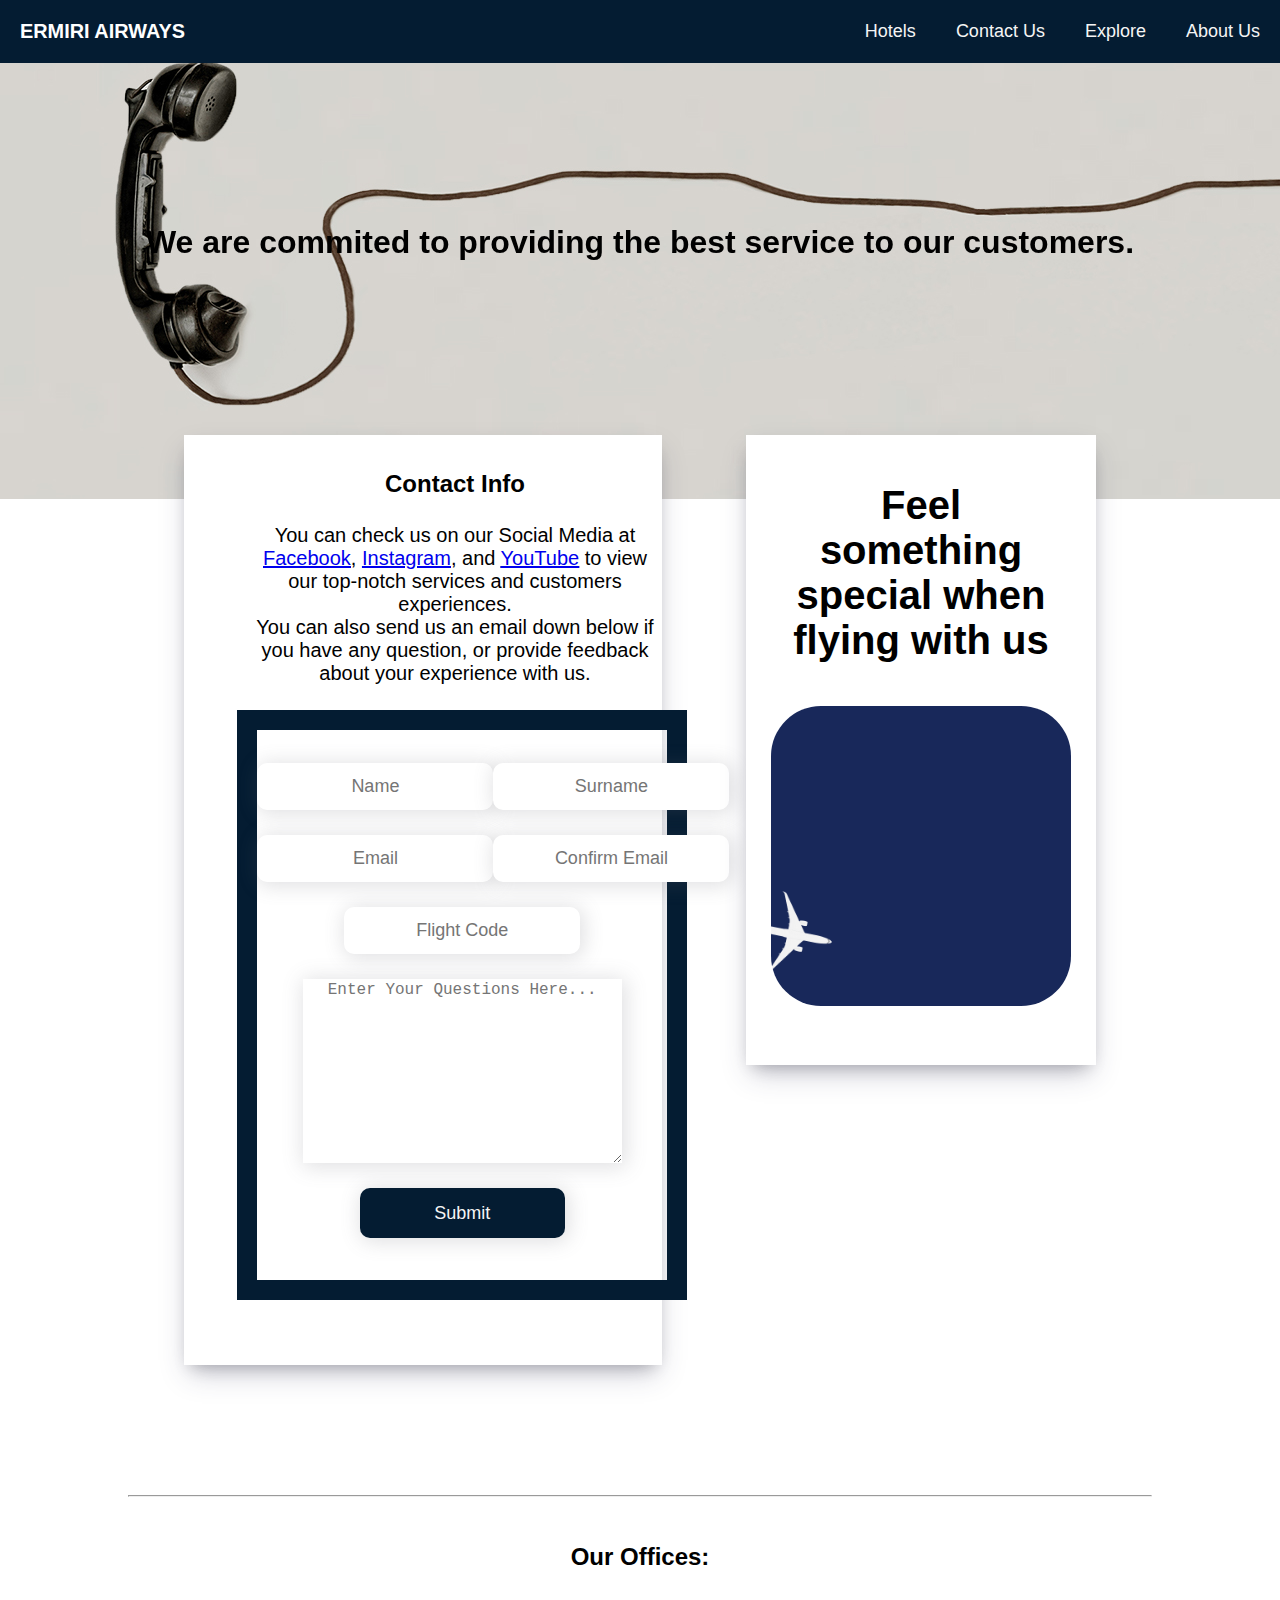
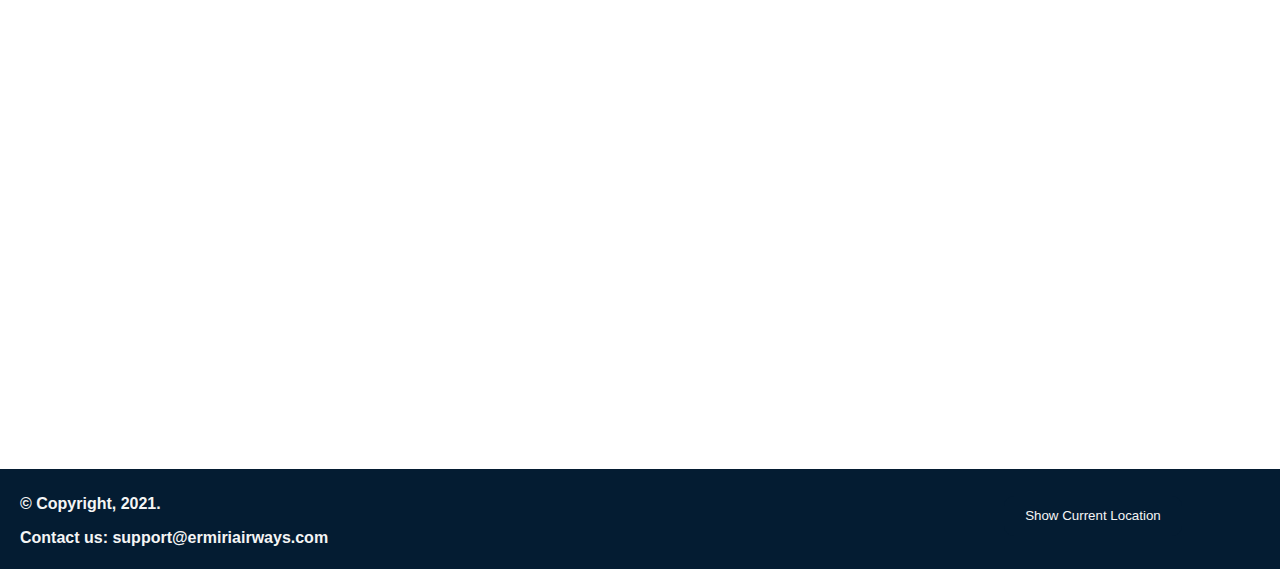
==== contact_us.html @ c6a0b3b7 "Web and Mobile 1 - Project" ====
<!DOCTYPE html>
<html>

<head>
    <meta charset="UTF-8">
    <title>Contact Us</title>
    <link rel="stylesheet" href="CSS/contact_us.css">
    <!--Link the corresponding CSSfile to the contact_us.html-->
</head>

<body>

    <div class="navbar">
        <!--The navigation part at the top, contaning the name, and links to other html-s-->
        <div class="nav_left">
            <!--Adding a DIV for the left part of the first "navbar"-->
            <div>
                <a href="main_page.html">
                    <h3>ERMIRI AIRWAYS</h3>
                </a>
                <!--The top most left h3 tag, containing the name:Ermiri Airways-->
            </div>

        </div>

        <div class="nav_right">
            <!--Creating the div for the right part of the navigation bar-->
            <div class="lnk1"><a href="hotels.html">Hotels</a> </div>
            <!--First link which sends you to the Hotels page-->
            <div class="lnk1"><a href="contact_us.html">Contact Us</a></div>
            <!--Second link which sends you to the Contact Us page-->
            <div class="lnk1"><a href="explore.html">Explore</a></div>
            <!--Third link which sends you to the Explore page-->
            <div class="lnk1"><a href="about_us.html">About Us</a> </div>
            <!--Fourth link which sends you to the About Us page-->
        </div>
    </div>

    <div class="topcolor">
        <!--Created a div for the first image appearing at the top of the page-->
        <p>
        <h1 class="intro">We are commited to providing the best service to our customers.</h1>
        <!--The header which appears at the center of the first image-->
        </p>
    </div>

    <!-- Big Box -->
    <div class="second_part">
        <!--The div for the second part of the page which contains two boxes-->
        <div class="big_box">
            <!--The div for the big box containing the contact info text and the feedback form-->
            <div class="p_big">
                <!--The div for the part of the box that contains the contact info text-->
                <h2 class="contactinfo">Contact Info</h2>
                <!--The header for the Contact Info at the top-->
                <p>You can check us on our Social Media at <u><a href="#">Facebook</a></u>, <u><a
                            href="#">Instagram</a></u>, and <u><a href="#">YouTube</a></u> to view our top-notch
                    services and customers experiences.
                    <br>You can also send us an email down below if you have any question, or provide feedback about
                    your experience with us.
                </p>
                <!--The text contained in the page-->
                <div class="blue_border" id="b_border">

                    <div class="name_surname">
                        <!--The div for the name and surname input boxes-->
                        <input type="text" id="name" class="name" placeholder="Name">
                        <input type="text" id="surname" class="surname" placeholder="Surname">
                    </div>

                    <div class="email_confirm">
                        <!--The div for the email and confirm email input boxes-->
                        <input type="email" id="email_1" class="email" placeholder="Email">
                        <input type="email" id="email_2" class="email" placeholder="Confirm Email">
                    </div>

                    <div class="t_num">
                        <!--The div for the flight code input box-->
                        <input type="text" id="fly" class="ticket_number" placeholder="Flight Code">
                    </div>

                    <div class="comment">
                        <!--The div for the comment box area-->
                        <textarea name="comment" id="comm" class="comment_question" cols="30" rows="10"
                            placeholder="Enter Your Questions Here..."></textarea>
                    </div>

                    <div class="submit_btn">
                        <!--The div for the submit button-->
                        <button class="btn_submit" onclick="emailcheck()">Submit</button>
                        <!--The sumbit button has function attached to it for the JS we will use later in the code-->
                    </div>
                </div>

            </div>
        </div>

        <!-- Small Box -->
        <div class="small_box">
            <!-- This div creates the second smaller box on right side of the page-->
            <div class="p_small">
                <!--This div contains only the text inside the box-->
                <h1>Feel something special when flying with us</h1>
                <!--The header that contains the slogan inside the box-->
            </div>

            <div class="plane_gif">
                <!--This div is used to store the plane gif-->
                <img class="photo_plane" src="Photos/plane.gif" alt="" width="300px">
                <!--The stored in the box has a width of 300px-->
            </div>
        </div>

    </div>

    <button onclick="topFunction()" id="myBtn" title="Go to top">Top</button>



    <!--The JavaScript we will use for showing us whether the emails are the same, if the message has been sent successfully or have an alert if the message was not filled-->
    <script>

        function emailcheck() { //the function we've created is emailcheck and is called whenever we click the submit button

            var n = document.getElementById("name").value //whatever value is placed on id name is then stored on a variable called n here//
            var s = document.getElementById("surname").value //whatever value is placed on id surname is then stored on a variable called s here//
            var f = document.getElementById("fly").value //whatever value is placed on id fly is then stored on a variable called f here//
            var c = document.getElementById("comm").value //whatever value is placed on id comm is then stored on a variable called c here//

            var e1 = document.getElementById("email_1").value //the email placed in the first email box is stored on a variable called e1//
            var e2 = document.getElementById("email_2").value //the email placed in the confirm email box is stored on a variable called e2//

            if (n != "" && s != "" && f != "" && c != "") { //the if statement will check all the variable n s f c whether they are filled or not
                if (e1 != e2) { //if the values stored on e1 and e2 do not match show the below alert box
                    alert("Emails Are Not The Same!")
                } else {
                    alert("Your Message Has Been Received Successfully!") //if they do match it will show this alert box that the message is sent successfully
                    document.getElementById("b_border").style.borderColor = "#30c230" //after the alert box is gone the border of the box will change its color to #30c230
                }
            } else {
                alert("Please Fill Out The Form...") // if there is no value placed on the input boxes the function will then display an alert box to fill out the form after the submit button is pressed 
            }

        }


        //Get the button
        var mybutton = document.getElementById("myBtn");

        // When the user scrolls down 20px from the top of the document, show the button
        window.onscroll = function () { scrollFunction() };

        function scrollFunction() {
            if (document.body.scrollTop > 20 || document.documentElement.scrollTop > 20) {
                mybutton.style.display = "block";
            } else {
                mybutton.style.display = "none";
            }
        }

        // When the user clicks on the button, scroll to the top of the document
        function topFunction() {
            document.body.scrollTop = 0;
            document.documentElement.scrollTop = 0;
        }

    </script>
    <br><br><br><br>
    <!--A break between the box and the map-->
    <div class="hr">
        <hr>
    </div>
    <!--This div we used it for creating a horizontal line between the boxes and the map-->

    <div class="map">
        <!--The div is used for placing the map-->
        <h2 class="h2map">Our Offices:</h2>
        <!--This header shows the Our offices: text-->
        <iframe class="location"
            src="https://www.google.com/maps/embed?pb=!1m14!1m8!1m3!1d11752.369133781269!2d21.0295084!3d42.5745637!3m2!1i1024!2i768!4f13.1!3m3!1m2!1s0x0%3A0x7bd7c5dfd98fabc!2sPristina%20International%20Airport%20%E2%80%9CAdem%20Jashari%E2%80%9D!5e0!3m2!1sen!2s!4v1639581459560!5m2!1sen!2s"
            width="600" height="450" style="border:0;" allowfullscreen="" loading="lazy"></iframe>
        <!--The iframe tag will show the rectangular region containing the map for our offices where we can put google maps document inside it-->
    </div>


    <div class="div_foot">
        <!--This is for putting the footer-->
        <footer>
            <!--The footer tag that is used-->
            <div class="container">
                <!--This div will display inside the footer the copyright text and the link to the email-->
                <p>&copy; Copyright, 2021.</p>
                <a href="#">Contact us: support@ermiriairways.com</a>
            </div>
            <div class="btn">
                <!-- This button was created to call the function "getLocation()" and we assignef it the class"scl" to style it bettter -->
                <button type="button" onclick="getLocation()" class="scl">Show Current Location</button>
                <!-- This div with the id"right" was assigned to excecute the function, and it will change its innerHTML if the function is supported by browser -->
                <div id="right">
                </div>
            </div>
            <!-- We assigned the script tag a class to make it float to the right, and contains the javascript code -->
            <script class="js">
                //We assigned variable x to get the HTML from the div with the id "right", into "Geolocation is not supported by this browser." if the function doesn't get excecuted.
                var x = document.getElementById("right");
                function getLocation() {
                    //if the function is supported by the browser, it will call the function "showPosition()"
                    if (navigator.geolocation) {
                        navigator.geolocation.getCurrentPosition(showPosition);
                    } else {
                        x.innerHTML = "Geolocation is not supported by this browser.";
                    }
                }
                //when this function will be called, it will change the innerHTML of the div "right" into your current latitude and longitude 
                function showPosition(position) {
                    x.innerHTML = "Latitude: " + position.coords.latitude +
                        "<br>Longitude: " + position.coords.longitude;
                }
            </script>

        </footer>
    </div>
</body>

</html>
---- CSS/contact_us.css ----
html{
    scroll-behavior: smooth; /*Scrolling behaviour the down the page is smooth*/
}

body{
    font-family:'Segoe UI', Tahoma, Geneva, Verdana, sans-serif; 
    min-width: 930px; /*minimum width is set to 930px*/
    top: 0; /*margin from the top is 0*/
    left: 0; /*margin from the top is 0*/
    width: 100%; /*width of the content is the same as the screen width*/
    margin: 0; /*margin is set to 0*/
}

.topcolor{
    height: 500px; /*the height of the topcolor class is 500px*/
    background-color: rgb(41, 41, 41); /*background color is rgb(41,41,41)*/
    margin-top: -85px; /*margin from the top of this class is up 85px*/
    background-image: url(../Photos/phone2.jpg); /*sets the image we want to put in the background*/
    background-repeat: no-repeat; /*no repetition of the background image*/
    text-align:center; /*puts the text position in the center*/
   
}

h1.intro{
    position: relative; /*the position of this element is put relative to where it's supposed to be*/
    top: 225px; /*margin from the top of this element is put to 225px*/
}

.nav_left a{
    text-decoration: none; /*puts no decoration for the links displayed*/
    color: #fff; /*color of the links is white*/
    font-size: 17px; /*font size is 17px*/
}

.nav_left a:hover{
    transform: scale(1.15, 1.15); /*a 2D transformation is put when we hover above the links */
    transition: 100ms ease-in-out ; /*transition is due at 100ms with ease-in-out*/
}

.nav_right a{
    text-decoration: none; /*puts no decoration for the links displayed*/
    font-size: 18px; /*font size is 18px*/
    color: whitesmoke; /*color is set as whitesmoke*/
    
}

.nav_right a:hover{
    transform: scale(1.15, 1.15); /*a 2D transformation is put when we hover above the links */
    transition: 100ms ease-in-out ; /*transition is due at 100ms with ease-in-out*/
}

.navbar {
    background-color: #041C32; /*the background color of the navigation bar is #042C32*/
    position: sticky; /*the element sticks to its position whenever we scroll dowm */
    top: 0%; /*margin from the top is 0%*/
    
    display: flex; /* the element's display layout is flexed */
    justify-content: space-between; /*puts a space between elements*/
}

.navbar div {
    display: flex; /* the element's display layout is flexed */
    justify-content: space-between; /*puts a space between elements*/
}

.nav_left{
    color: #041C32; /*the color is set to #041C32*/
    align-items: center; /*the items are aligned in the center*/
}

.nav_left div{
    margin: 0 20px; /*margin area  for left-right is 20px and 0 for up-down */
}

.nav_right{
    align-items: center; /*elements are aligned in the center*/
}

.nav_right div{
    margin: 0 20px; /*margin area for left-right is 20px and 0 for up-down */
}

/* Box */

.second_part{
    display: flex; /* the element's display layout is flexed */
    justify-content: space-evenly; /*the elements are seperated evenly*/
    margin-bottom: -50px; /*margin from the bottom of the element is -50px*/
    }

.big_box{
    display: flex; /* the element's display layout is flexed */
    padding: 15px; /*padding of the inputs is 15px*/
    background-color: white; /*background color is white*/
    margin-top: -5%; /*puts a space between contents*/
    width: 35%; /* width is 35% of the entire container*/
    height: 900px; /*height of the box is 800px*/
    margin-bottom: 100px; /*margin from the bottom is 100px*/
    margin-right: -100px; /* margin from the bottom is -100px */
    box-shadow: rgba(50, 50, 93, 0.25) 0px 13px 27px -5px, rgba(0, 0, 0, 0.3) 0px 8px 16px -8px; /* the box shadows are rgba(50, 50, 93, 0.25) and rgba(0, 0, 0, 0.3) respectively, with the reflections position at 0px 13px 27px -5px and 0px 8px 16px -8px respectively*/
}

.p_big p{
    font-size: 20px; /*the text inside has a font of 20px*/
    width: 80%; /* has a width of 80% of the entire container */
    margin:auto; /*margin is set to auto to horizontally center the element within its container*/
    margin-bottom: 5%; /*margin from the bottom is 5%*/
    margin-top: 5%; /*margin from the top is 5%*/
    text-align: center; /*text is aligned in the center*/
}

h2.contactinfo {
    text-align: center; /*text is aligned in the center*/
}

.small_box{
    padding: 15px; /*padding of the inputs is 15px*/
    display: flex; /* the element's display layout is flexed */
    flex-direction: column; /* flex items are directed in the column direction*/
    background-color: white; /* background color is white */
    margin-top: -5%; /* margin from the top is -5% */
    width: 25%; /* width is 25% of the entire container */
    height: 600px; /* the form has a height of 600px */
    box-shadow: rgba(50, 50, 93, 0.25) 0px 13px 27px -5px, rgba(0, 0, 0, 0.3) 0px 8px 16px -8px; /* the box shadows are rgba(50, 50, 93, 0.25) and rgba(0, 0, 0, 0.3) respectively, with the reflections position at 0px 13px 27px -5px and 0px 8px 16px -8px respectively*/
}

.blue_border{
    margin-left: 7.5%; /* margin from the left is 7.5% */
    width: 80%; /* width is 25% of the entire container */
    height: 550px; /* width is 25% of the entire container */
    border: 20px solid #041C32; /* border width is 20px, solid style and color #041C32*/
}

.blue_border input{
    height: 45px; /* height of the border is set to 45px */
    font-size: large; /* font-size is set to large */
    text-align: center; /* text is aligned in the center */
    border: none; /* no style, color or width for the border */
    border-radius: 10px; /* border radius is 10px */
    box-shadow: rgba(100, 100, 111, 0.2) 2px 2px 20px 2px; /* box shadow is color rgba(100, 100, 111, 0.2) and has the reflection of 2px 2px 20px 2px */
}

.name_surname{
    display: flex; /* the element's display layout is flexed */
    justify-content: space-evenly; /*the elements are seperated evenly*/
    margin-top: 8%; /* margin from the top is 8% */
    margin-bottom: 25px; /* margin form the bottom is 25px */
  
}

.email_confirm{
    display: flex; /* the element's display layout is flexed */
    justify-content: space-evenly; /*the elements are seperated evenly*/
    margin-bottom: 25px; /* margin form the bottom is 25px */
}

.t_num{
    display: flex; /* the element's display layout is flexed */
    justify-content: space-evenly; /*the elements are seperated evenly*/
    margin-bottom: 25px; /* margin form the bottom is 25px */
}

.comment{
    display: flex; /* the element's display layout is flexed */
    justify-content: space-evenly; /*the elements are seperated evenly*/
    margin-bottom: 25px; /* margin form the bottom is 25px */
}

.comment_question{
    text-align: center; /* text is aligned in the center */
    font-size: large; /* font size is set to a large font */
    border: none; /* no style, color or width for the border */
    box-shadow: rgba(100, 100, 111, 0.2) 2px 2px 20px 2px; /* box shadow is color rgba(100, 100, 111, 0.2) and has the reflection of 2px 2px 20px 2px */
}

.submit_btn{
    display: flex; /* the element's display layout is flexed */
    justify-content: space-evenly; /*the elements are seperated evenly*/
}

.btn_submit{
    border: none; /* no style, color or width for the border */
    box-shadow: rgba(100, 100, 111, 0.2) 2px 2px 20px 2px; /* box shadow is color rgba(100, 100, 111, 0.2) and has the reflection of 2px 2px 20px 2px */
    height: 50px; /* the button has a height of 50px */
    width: 50%; /* the button has a width of 50% of the entire container */
    color: whitesmoke; /* the button text color is whitesmoke */
    background-color: #041C32; /* the button background color is #041C32 */
    font-size: large; /* text font size is large */
    border-radius: 10px; /* the border radius is 10px */
}

.btn_submit:hover{
    background-color: #00b7ff; /* when hovering above the button has a background color of #00b7ff */
    transition: 180ms ease-in-out; /* it has a transition of 180ms with ease-in-out */
}


/* Small Box */

.plane_gif{
    margin: auto; /* the element will be centered horizontally within its container */
    margin-top: 2%; /* the margin from the top is 2%*/
}

.photo_plane{
    border-radius: 50px; /* the border radius is 50px */
    
}

.p_small{
    font-size: 20px; /* font size is 20px */
    width: 80%; /* the box has a width of 50% of the entire container */
    margin: auto; /* the element will be centered horizontally within its container */
    margin-bottom: 3%; /* the margin from the bottom is 3%*/
    margin-top: 2%; /* the margin from the top is 2%*/
    text-align: center; /* the text is aligned in the center*/
}

footer
{ 
	background-color: #041C32; /* the background color is #041C32*/
	color: whitesmoke; /* text color is whitesmoke*/
	padding-top: 10px; /* padding from the top is 10px*/
	padding-bottom: 40px; /* padding from the bototm is 40px*/
	font-weight: bolder; /* font weight is bolder*/
	height: 50px; /* footer has a weight of 50px*/
	width: 100%; /* the footer has a width of 100% of the entire container */
	margin: -10px 0 -10px 0; /* margin of -10px is set on top-down and 0px on right-left */
}


.container
{
	color: whitesmoke; /* color of the text is whitesmoke */
	max-width: 1200px; /* the content's max width is set to 1200px */
	margin-left: 20px; /* margin from the left is 20px */

}

.container a{
	text-decoration: none; /* no underline or any decoration for the link*/
	color: whitesmoke; /* the link color is whitesmoke */
}

.js
{
	float: right; /* the box is floated to the right */
}

.btn 
{
	float: right; /* the box is floated to the right */
	margin-right: 10%; /* margin from the right is 10% */
	margin-top: -4%; /* margin from the top is -3.2% */
}

.scl 
{
    color: whitesmoke; /* text color is whitesmoke */
    background-color: #041C32; /* background color is #041C32 */
    border: none; /* no style, color or width for the border */
    border-radius: 10px; /* border radius is 10px */
    width: 120%; /* the box has a width of 100% of the entire container */
    height: 40px; /* the box has a height of 40px */
}

.scl:hover{
    background-color: #00b7ff; /* the background color when hovering is set to #00b7ff */
    transition: 180ms ease-in-out; /*transition is due at 180ms with ease-in-out*/
}

#right 
{
	color: whitesmoke; /*this id's color is whitesmoke*/
}

.map{
    display: flex; /* the element's display layout is flexed */
    justify-content: center; /* the elements are placed in the center */
    flex-direction: column; /* flex items are directed in the column direction*/
    align-items: center; /* the text is aligned in the center*/
    margin-bottom: 3%; /* margin from the bottom is 3%*/
    margin-top: 2%; /* margin from the top is 2%*/
    
}

.location{
    width: 60%; /* the location map has a width of 60% of the entire container */
}

.hr{
    width: 80%; /* the hr has a width of 80% of the entire container */
    margin: auto; /* the element will be centered horizontally within its container */
}

#myBtn { /* Calls and edits the button which goes up the page*/
    display: none;
    position: fixed;
    bottom: 20px;
    right: 30px;
    z-index: 99;
    font-size: 18px;
    border: none;
    outline: none;
    background-color: #041C32;
    color: white;
    cursor: pointer;
    padding: 15px;
    border-radius: 4px;
  }
  
  #myBtn:hover {
    background-color: #555;
  }
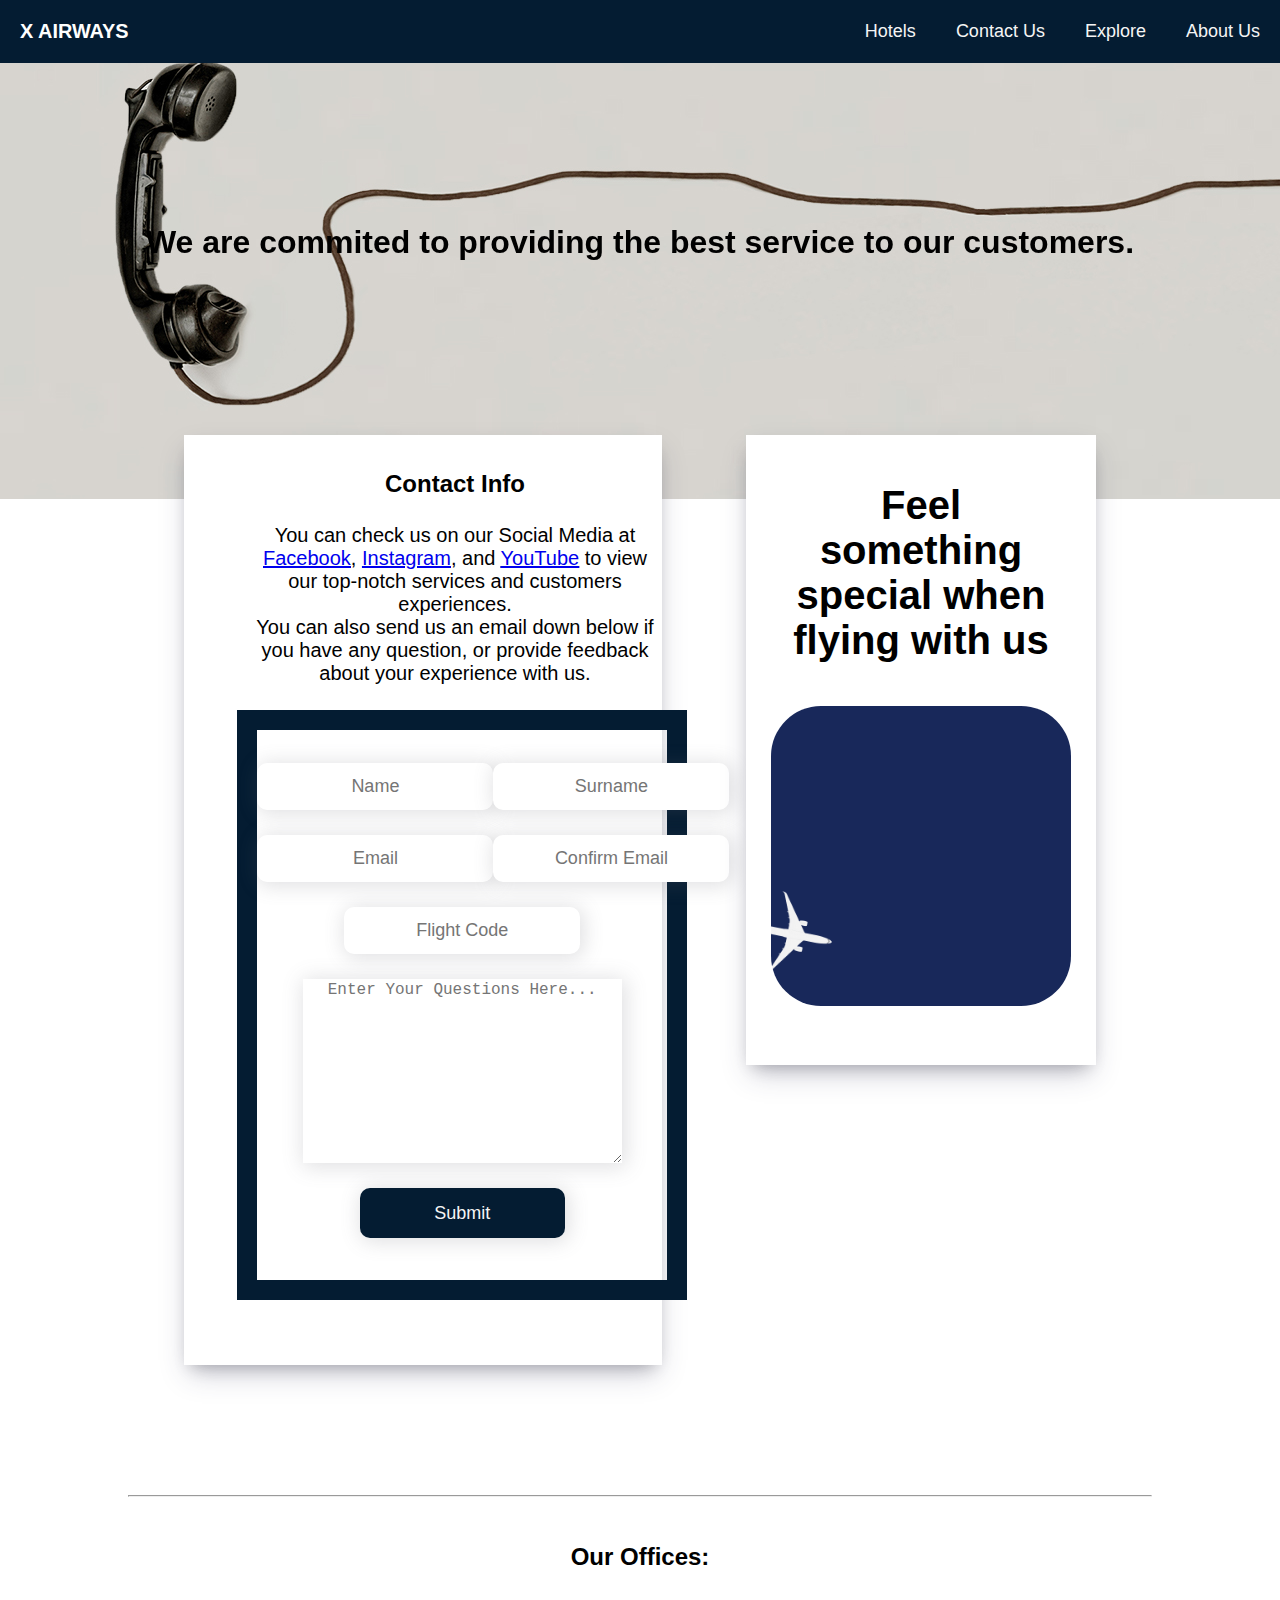
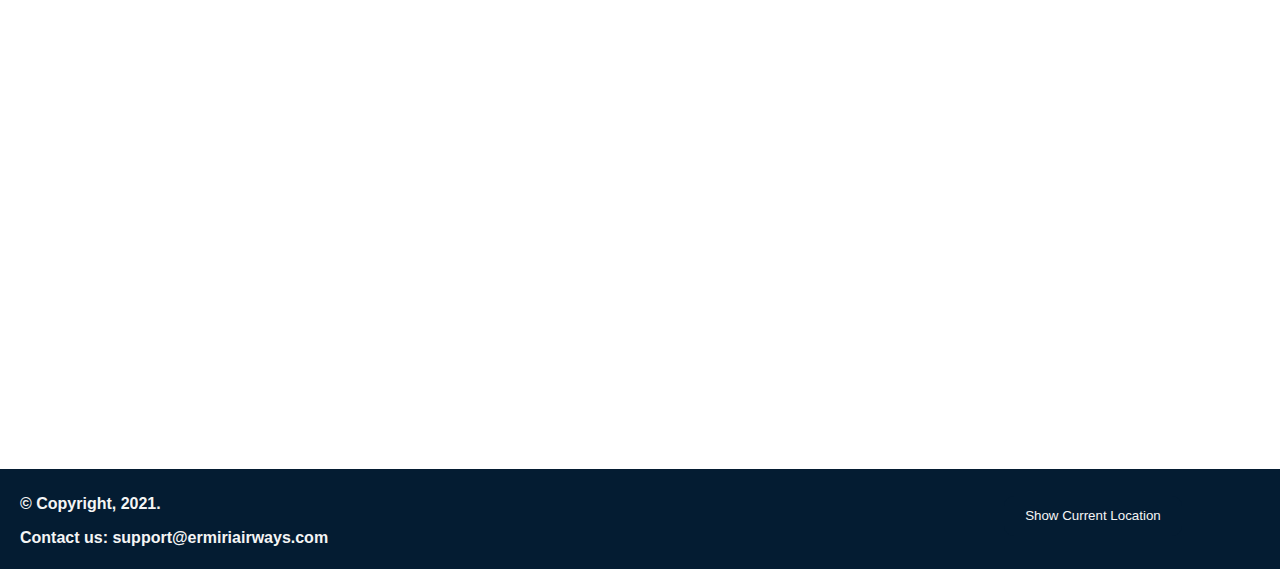
==== commit e5e3b51b: "Changed Name" ====
--- a/contact_us.html
+++ b/contact_us.html
@@ -16,7 +16,7 @@
             <!--Adding a DIV for the left part of the first "navbar"-->
             <div>
                 <a href="main_page.html">
-                    <h3>ERMIRI AIRWAYS</h3>
+                    <h3>X AIRWAYS</h3>
                 </a>
                 <!--The top most left h3 tag, containing the name:Ermiri Airways-->
             </div>
